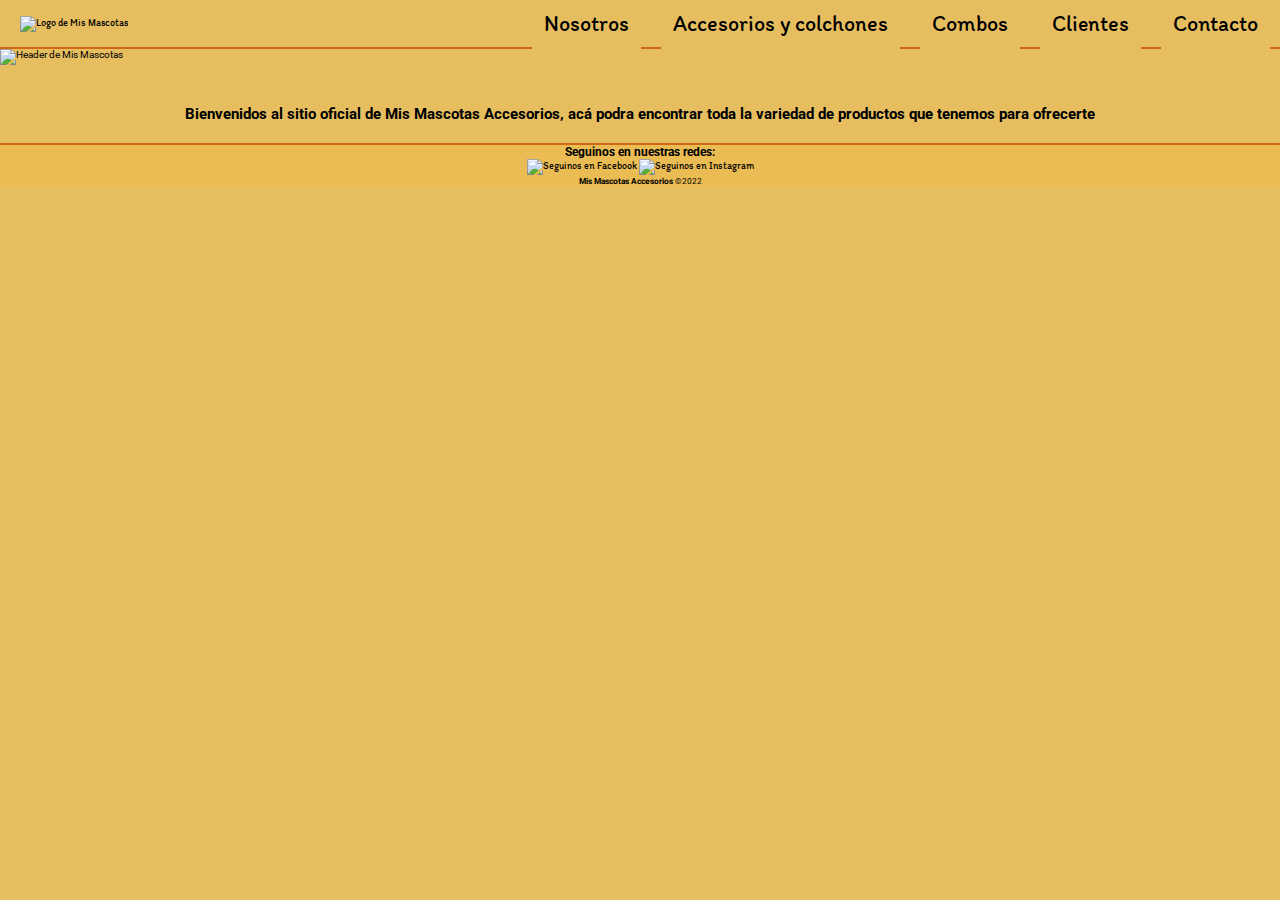
==== index.html @ 46f13e74 "headers nuevos" ====
<!DOCTYPE html>
<html lang="en">
<head>
    <meta charset="UTF-8">
    <meta http-equiv="X-UA-Compatible" content="IE=edge">
    <meta name="viewport" content="width=device-width, initial-scale=1.0">
    <link rel="stylesheet" href="css/style.css">
    <link rel="stylesheet" href="css/animate.css">
    <link rel="shortcut icon" href="img/Nav/favicon.png" type="image/x-icon">
    <title>Mis Mascotas Accesorios</title>
</head>
<body>
    <nav>
        <a href="index.html">
        <img class="logo" src="img/Nav/logo.png" alt="Logo de Mis Mascotas">
        </a>
        <div>
            <ul class="menu">
                <li class="menu-item">
                    <a class="menu-link" href="nosotros.html">Nosotros</a>                    
                </li>
                <li class="menu-item">
                    <a class="menu-link" href="./accesorios-colchones.html">Accesorios y colchones</a>
                <li class="menu-item">
                    <a class="menu-link" href="./combos.html">Combos</a>
                </li>
                <li class="menu-item">
                    <a class="menu-link" href="./clientes.html">Clientes</a>                              
                </li>
                <li class="menu-item">
                    <a class="menu-link" href="./contacto.html">Contacto</a> 
                </li>
            </ul>
        </div>
    </nav>
    <header class="flex">
        <img class="header" src="img/Header/header.png" alt="Header de Mis Mascotas" >
    </header>
    <main class="container">
        <section id="cards" class="cards">
            <h2 class="introduccion">Bienvenidos al sitio oficial de Mis Mascotas Accesorios, acá podra encontrar toda la variedad de productos que tenemos para ofrecerte</h1>
        </section>
    </main>
    <footer>
        <h3>Seguinos en nuestras redes:</h3>
            <div>
                <a href="https://www.facebook.com/mismascotascordoba" target="_blank">
                <img src="img/footer/facebook.png" alt="Seguinos en Facebook" height="30" width="30">
                </a>
                <a href="https://www.instagram.com/mismascotascba/" target="_blank">
                <img src="img/footer/instagram.png" alt="Seguinos en Instagram" height="30" width="30">
                 </a> 
            </div>
            <div>
                <small><b>Mis Mascotas Accesorios</b> &copy;2022</small>
            </div>           
    </footer>
    <script src="js/wow.min.js"></script>
    <script>
    new WOW().init();
    </script>
</body>
</html>
---- css/style.css ----
/* FONTS */
@import url('https://fonts.googleapis.com/css2?family=Itim&family=Roboto:ital@1&display=swap');

/* ESTILO */

*::after,
*::before,
*{
    margin: 0;
    padding: 0;
    box-sizing: border-box;
}

:root{
    /* Colors */
    --primary: rgb(0, 0, 0);
    --secondary:rgb(68, 4, 4);
    --alternative:rgb(208, 104, 20);
    --text-color: rgb(255, 255, 255);
    /* Spacings */
    --spacing-large: 6rem;
    --spacing-medium: 2.4rem;
    --spacing-small: 2rem;
    --spacing-xsmall: 1rem;
    /* Font-family */
    --font-titles:'Itim', cursive;
    --font-principal:'Roboto', sans-serif;
    /* Font-sizes */
    --text-large: 5.2em;
    --text-medium: 2.2em;
    --text-base: 1.6em;
    --text-xsmall:1.4em;
}

html{
    font-size: 62.5%;
}

body{
    font-family: var(--font-principal);
}

ul{
    list-style: none;
}

a{
    text-decoration: none;
    font-family: var(--font-titles);
    color: var(--text-primary);
}

nav{
    display: flex;
    justify-content: space-between;
    align-items: center;
    padding: var(--spacing-xsmall) 0;
    border-bottom: 2px solid var(--alternative);
    position: sticky;
    top: 0;
}

h1{
        font-size: var(--text-large);
}
img{
    width: 100%;
}
/* HELPERS */
.container{
    max-width: 1200px;
    margin: 0 auto;
    margin-top: var(--spacing-small);
}

/* NAVBAR */
.logo{
    max-width: 140px;
    padding-left: 20px;
}
nav{
    background-color: rgb(230, 190, 96);
}
.menu{
    display: flex;
    gap:var(--spacing-small);
    padding-right: 10px;
}
.menu-link{
    font-size:var(--text-medium);
    border: 2px solid rgb(230, 190, 96);
    padding: var(--spacing-xsmall);
    transition:all 0.5s;
}
.menu-link:hover{
    border-color: var(--primary);
    border-radius: 10px;
}

/* HEADER */
.header{
    max-width: 100%;
}

/* BODY */
body{
    background-color: hsla(42, 73%, 64%);
}
h1{
    text-align: center;
}

/* FOOTER */
footer{
    background-color: hsl(42, 78%, 62%);
    width: 100%;
    height: auto;
    display: flex;
    flex-direction: column;
    align-items: center;
    border-top: 2px solid var(--alternative);
    position: relative;
    bottom: 0;
    
}
footer a{
    text-decoration: none;
}
footer a img{
    height: 30px;
    width: 30px;
}

/* CARDS */
.cards{
    display: flex;
    justify-content: center;
    flex-wrap: wrap;
}

.introduccion{
    padding: var(--spacing-small);
}
.box{
    display: flex;
    flex-direction: column;
    align-items: center;
    justify-content: center;
    gap: var(--spacing-xsmall);
    flex: 1 1 clamp(300px,30%,400px);
}
.box-info{
    display: flex;
    flex-direction: column;
    padding: var(--spacing-small);
}
.box-title{
    font-family: var(--font-titles);
    font-size: var(--text-medium);
}
.box-text{
    margin-top: 1rem;
    font-family:var(--font-principal);
    color: var(--primary);
    font-size: var(--text-base);
}
.info{
    display: flex;
    align-items: center;
    padding:var(--spacing-large);
}
.info-img{
    flex: 1 1 30%;
    text-align: justify;
}
.info-box{
    flex: 1 1 70%;
}
.info-title{
    font-family: var(--font-titles);
    font-size: var(--text-medium);
    color: var(--primary);
    padding: var(--spacing-xsmall);

}
.info-text{
    font-family:var(--font-principal);
    color: var(--primary);
    font-size: var(--text-base);
    padding: var(--spacing-xsmall);
    text-align: justify;
}
/* GALLERY */
.gallery{
    display: grid;
    grid-template-columns: repeat(3,1fr);
    grid-template-rows: repeat(4,1fr);
    gap: 1rem;
    padding: var(--spacing-small);
    justify-content: center;
}
.item-a {
    grid-row: 1/4;
}   
.item-b {
    grid-row: 4/6;
}  
.item-c{
    grid-row: 2/4;
}   
.item-d{
    grid-row: 1/2;
}
.item-e{
    grid-row: 1/3;
}
.item-f{
    grid-row:4/5;
}
.item-g{
    grid-row:3/4;
}
.item-h{
    grid-row:5/6;
}
.item-i{
    grid-row:4/6;
}
.gallery-2{
    display: grid;
    grid-template-columns: repeat(2,1fr);
    grid-template-rows: repeat(3,1fr);
    gap: 1rem;
    margin: var(--spacing-small);
}
.combo-1{
    grid-column: 1/2;
}
.combo-2{
    grid-column: 2/3;
}
.combo-3{
    grid-row: 2/2;
}
.combo-4{
    grid-row: 2/3;
}
.combo-5{
    grid-row: 4/3;
}
.combo-6{
    grid-row: 3/3;
}

/* PRODUCTOS */
.order{
    display: grid;
    grid-template-columns: repeat(4,1fr);
    grid-template-rows: repeat(3,1fr);
    gap: 1rem;
    margin: var(--spacing-xsmall);
}
.box1:nth-of-type(1){
    grid-column: span 2;
    text-align: center;
}
.box2:nth-of-type(2){
    grid-column: span 2;
    text-align: center;
}
.box3:nth-of-type(3){
    grid-column: span 2;
    text-align: center;
}
.box4:nth-of-type(4){
    grid-column: span 2;
    text-align: center;
}
.box5:nth-of-type(5){
    grid-column: span 2;
    text-align: center;
}
.box6:nth-of-type(6){
    grid-column: span 2;
    text-align: center;
}


/* IMAGENES */
.foto-nosotros{
    height: auto;
    padding: 3px;
    width:400px;
}
.clientes-1{
    width: 100%;
    height: 100%;
    border-radius: 10px;
}
.clientes-2{
    width: 100%;
    height: 100%;
    border-radius: 10px;
}
.clientes-3{
    width: 100%;
    height: 100%;
    border-radius: 10px;
}
.clientes-4{
    width: 100%;
    height: 100%;
    border-radius: 10px;
}
.clientes-5{
    width: 100%;
    height: 100%;
    border-radius: 10px;
}
.clientes-6{
    width: 100%;
    height: 100%;
    border-radius: 10px;
}
.clientes-7{
    width: 100%;
    height: 100%;
    border-radius: 10px;
}
.clientes-8{
    width: 100%;
    height: 100%;
    border-radius: 10px;
}
.clientes-9{
    width: 100%;
    height: 100%;
    border-radius: 10px;
}

/* ANIMACIONES */
.scale:hover{
    transform: scale(110%);
    cursor: pointer;
}

@keyframes galeriaAuto{
    
}

button{
    width: 100px;
    height: 25px;
    background:linear-gradient(to top, var(--secondary), var(--alternative)) ;
    display: flex;
    justify-content: center;
    align-items: center;
    color: #fff;
    border: none;
    border-radius: 4px;
}
button:hover{
    background: linear-gradient(to top, var(--alternative), var(--secondary));
    cursor: pointer;
}

/* RESPONSIVE */

@media screen and (max-width:890px){
    .menu-link{
        font-size:var(--text-base);
        border: 2px solid rgb(230, 190, 96);
        padding: var(--spacing-xsmall);
        transition:all 0.5s;
    }
    .menu-link:hover{
        border-color: var(--primary);
        border-radius: 10px;
    }
}

@media screen and (max-width:743px){
    .menu-link{
        font-size:var(--text-xsmall);
        border: 2px solid rgb(230, 190, 96);
        padding: var(--spacing-xsmall);
        transition:all 0.5s;
    }
    .menu-link:hover{
        border-color: var(--primary);
        border-radius: 10px;
    }
    .foto-nosotros{
            height: auto;
            padding: 3px;
            width:300px;
    }
    
}

@media screen and (max-width:693px){
    .menu-link{
        font-size:1.2em;
        border: 2px solid rgb(230, 190, 96);
        padding: var(--spacing-xsmall);
        transition:all 0.5s;
    }
    .menu-link:hover{
        border-color: var(--primary);
        border-radius: 10px;
    }
    .logo{
        max-width: 120px;
        padding-left: 15px;
    }

}

@media screen and (max-width:625px){
    nav{
        display: flex;
        flex-direction: column;
    }
    .logo{
        display: flex;
        flex-direction: column;
        max-width: 120px;
        padding-left: 15px;
    }
    .menu-link{
        font-size:1em;
        border: 0px solid rgb(230, 190, 96);
        padding: var(--spacing-xsmall);
        transition:all 0.5s;
    }
    .menu-link:hover{
        border-color: var(--primary);
        border-radius: 10px;
    }
    .foto-nosotros{
        height: auto;
        padding: 3px;
        width:200px;
    }
    .info-title{
        font-family: var(--font-titles);
        font-size: var(--text-medium);
        color: var(--primary);
        padding: var(--spacing-xsmall);
    
    }
    .info-text{
        font-family:var(--font-principal);
        color: var(--primary);
        font-size: var(--text-xsmall);
        padding: var(--spacing-xsmall);
        text-align: justify;
    }
}
@media screen and (max-width:550px){
    .info{
        display: flex;
        align-items: center;
        flex-direction: column;
        padding:var(--spacing-large);
    }
    .foto-nosotros{
        height: auto;
        padding: 3px;
        width:200px;
    }
    .info-title{
        font-family: var(--font-titles);
        font-size: var(--text-medium);
        color: var(--primary);
        padding: var(--spacing-xsmall);
    
    }
    .info-text{
        font-family:var(--font-principal);
        color: var(--primary);
        font-size: var(--text-xsmall);
        padding: var(--spacing-xsmall);
        text-align: justify;
    }
}
@media screen and (max-width:436px){
    .logo{
        display: flex;
        flex-direction: column;
        max-width: 100px;
        padding-left: 10px;
    }
    .menu-link{
        font-size:0.9em;
        border: 0px solid rgb(230, 190, 96);
        padding: var(--spacing-xsmall);
        transition:all 0.5s;
    }
    .menu-link:hover{
        border-color: var(--primary);
        border-radius: 10px;
    }
}
@media screen and (max-width:320px){
    .menu-link{
        font-size:0.9em;
        border: 0px solid rgb(230, 190, 96);
        padding: 0.5em;
        transition:all 0.5s;
    }
    .menu-link:hover{
        border-color: var(--primary);
        border-radius: 10px;
    }
    p{
        font-size: var(--text-xsmall);
    }
}
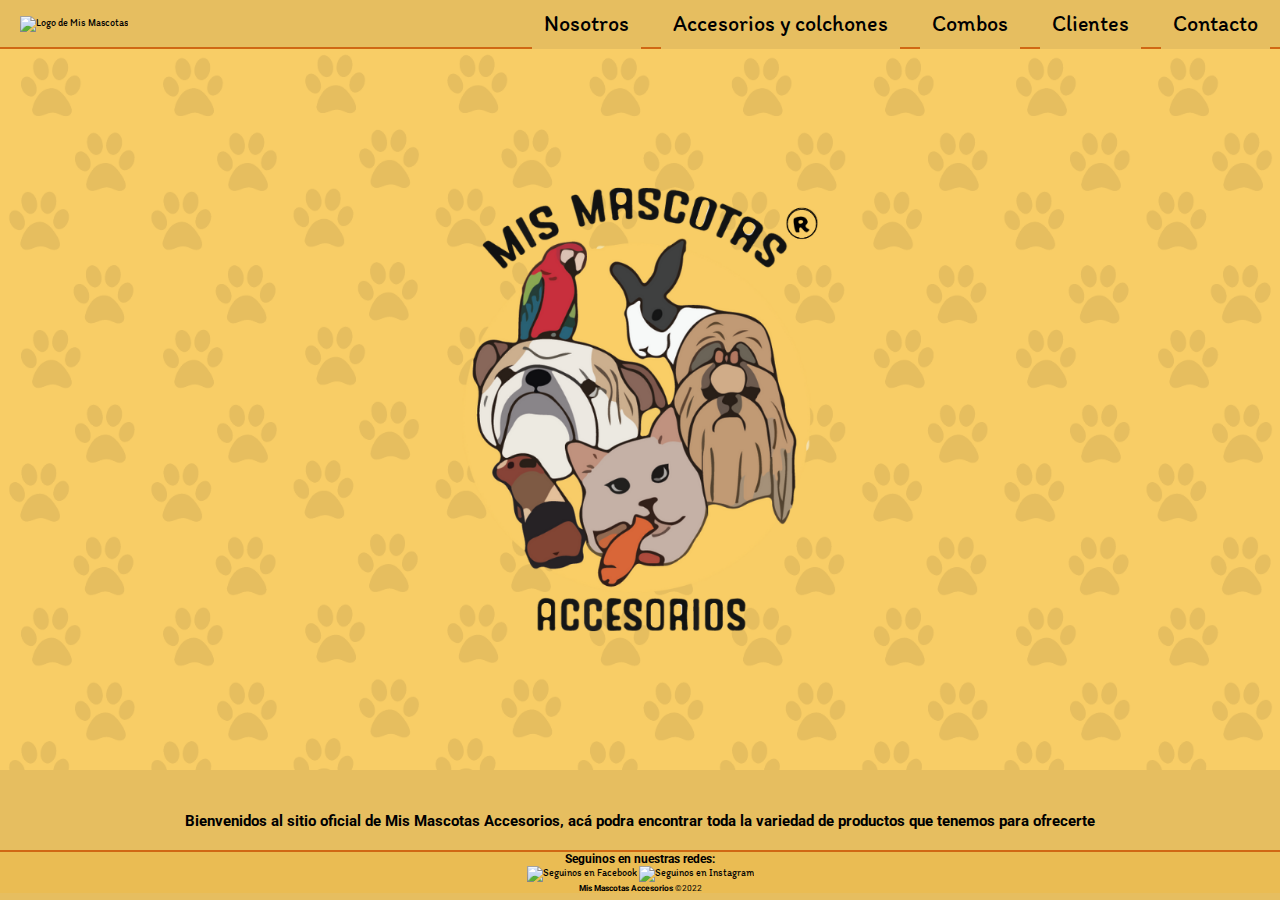
==== commit 13968487: "arreglo imagenes" ====
--- a/index.html
+++ b/index.html
@@ -12,12 +12,12 @@
 <body>
     <nav>
         <a href="index.html">
-        <img class="logo" src="img/Nav/logo.png" alt="Logo de Mis Mascotas">
+        <img class="logo" src="./img/Nav/logo.png" alt="Logo de Mis Mascotas">
         </a>
         <div>
             <ul class="menu">
                 <li class="menu-item">
-                    <a class="menu-link" href="nosotros.html">Nosotros</a>                    
+                    <a class="menu-link" href="./nosotros.html">Nosotros</a>                    
                 </li>
                 <li class="menu-item">
                     <a class="menu-link" href="./accesorios-colchones.html">Accesorios y colchones</a>
@@ -34,7 +34,7 @@
         </div>
     </nav>
     <header class="flex">
-        <img class="header" src="img/Header/header.png" alt="Header de Mis Mascotas" >
+        <img class="header" src="./Img/Header/header.png" alt="Header de Mis Mascotas" >
     </header>
     <main class="container">
         <section id="cards" class="cards">
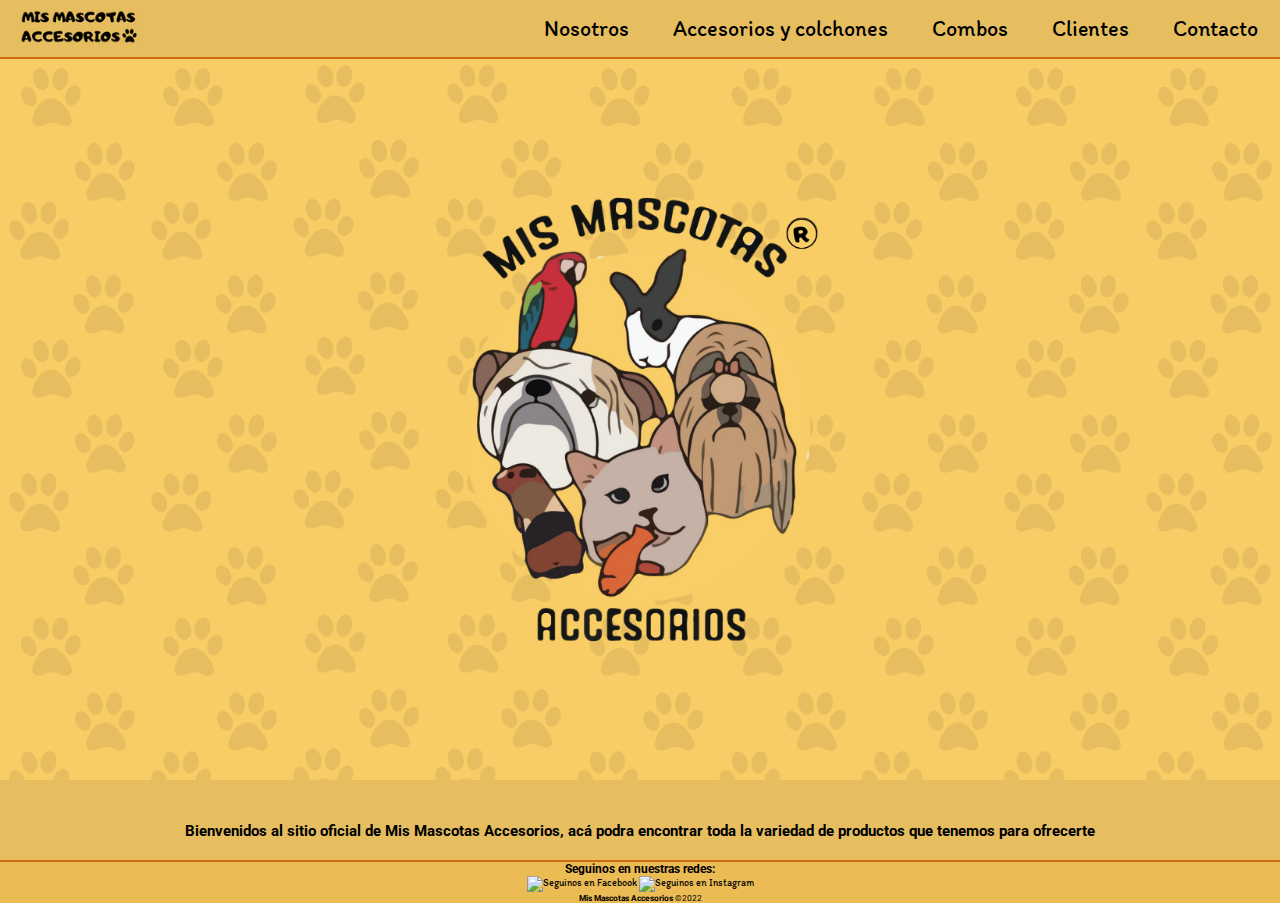
==== commit ab9e9c0b: "arreglo imagenes" ====
--- a/index.html
+++ b/index.html
@@ -6,18 +6,18 @@
     <meta name="viewport" content="width=device-width, initial-scale=1.0">
     <link rel="stylesheet" href="css/style.css">
     <link rel="stylesheet" href="css/animate.css">
-    <link rel="shortcut icon" href="img/Nav/favicon.png" type="image/x-icon">
+    <link rel="shortcut icon" href="Img/Nav/favicon.png" type="image/x-icon">
     <title>Mis Mascotas Accesorios</title>
 </head>
 <body>
     <nav>
         <a href="index.html">
-        <img class="logo" src="./img/Nav/logo.png" alt="Logo de Mis Mascotas">
+        <Img class="logo" src="Img/Nav/logo.png" alt="Logo de Mis Mascotas">
         </a>
         <div>
             <ul class="menu">
                 <li class="menu-item">
-                    <a class="menu-link" href="./nosotros.html">Nosotros</a>                    
+                    <a class="menu-link" href="nosotros.html">Nosotros</a>                    
                 </li>
                 <li class="menu-item">
                     <a class="menu-link" href="./accesorios-colchones.html">Accesorios y colchones</a>
@@ -34,7 +34,7 @@
         </div>
     </nav>
     <header class="flex">
-        <img class="header" src="./Img/Header/header.png" alt="Header de Mis Mascotas" >
+        <Img class="header" src="Img/Header/header.png" alt="Header de Mis Mascotas" >
     </header>
     <main class="container">
         <section id="cards" class="cards">
@@ -45,10 +45,10 @@
         <h3>Seguinos en nuestras redes:</h3>
             <div>
                 <a href="https://www.facebook.com/mismascotascordoba" target="_blank">
-                <img src="img/footer/facebook.png" alt="Seguinos en Facebook" height="30" width="30">
+                <Img src="Img/footer/facebook.png" alt="Seguinos en Facebook" height="30" width="30">
                 </a>
                 <a href="https://www.instagram.com/mismascotascba/" target="_blank">
-                <img src="img/footer/instagram.png" alt="Seguinos en Instagram" height="30" width="30">
+                <Img src="Img/footer/instagram.png" alt="Seguinos en Instagram" height="30" width="30">
                  </a> 
             </div>
             <div>
--- a/css/style.css
+++ b/css/style.css
@@ -58,12 +58,13 @@
     border-bottom: 2px solid var(--alternative);
     position: sticky;
     top: 0;
+    z-index: 1;
 }
 
 h1{
         font-size: var(--text-large);
 }
-img{
+Img{
     width: 100%;
 }
 /* HELPERS */
@@ -126,7 +127,7 @@
 footer a{
     text-decoration: none;
 }
-footer a img{
+footer a Img{
     height: 30px;
     width: 30px;
 }
@@ -169,7 +170,7 @@
     align-items: center;
     padding:var(--spacing-large);
 }
-.info-img{
+.info-Img{
     flex: 1 1 30%;
     text-align: justify;
 }
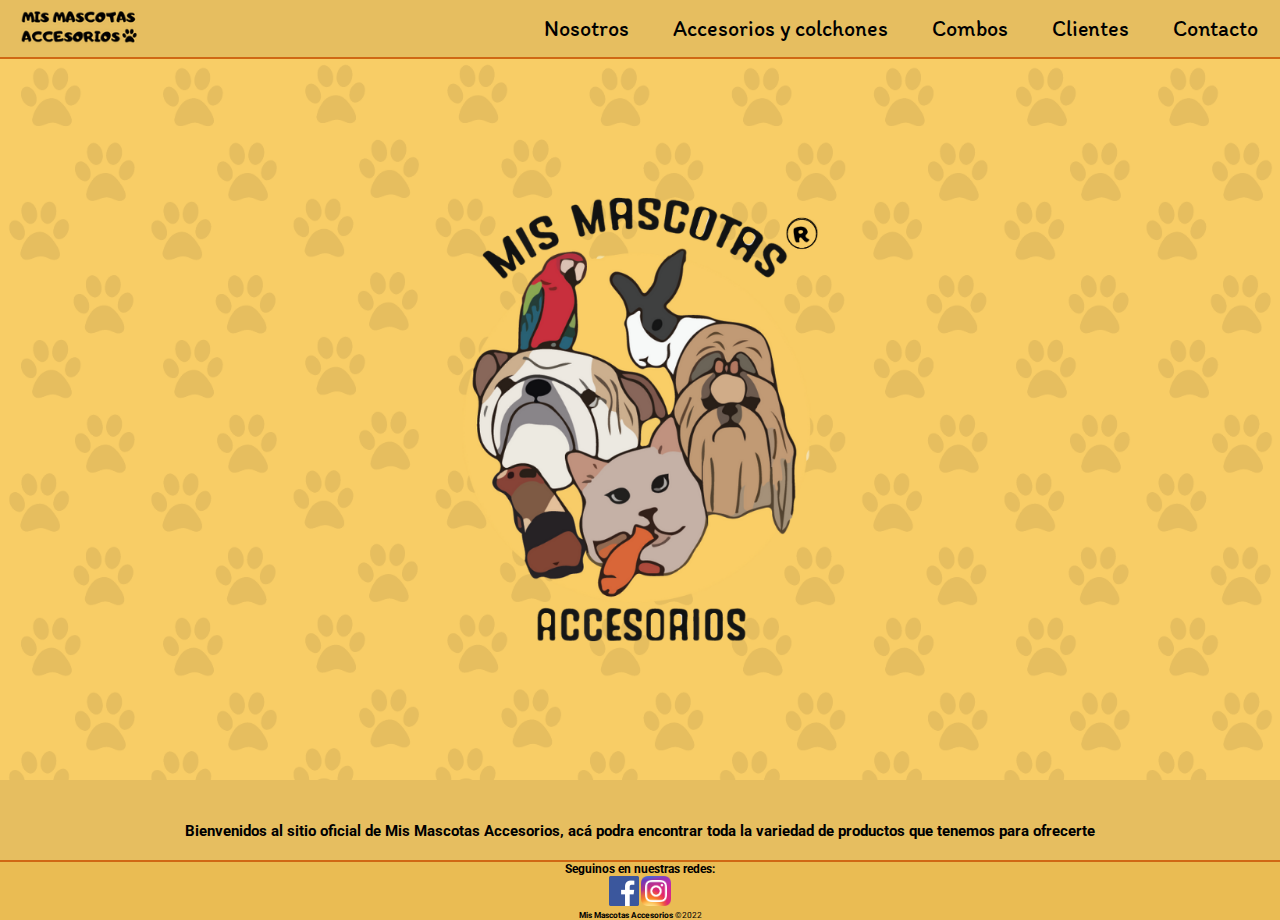
==== commit 9eba926a: "arreglo final de errores" ====
--- a/index.html
+++ b/index.html
@@ -41,20 +41,20 @@
             <h2 class="introduccion">Bienvenidos al sitio oficial de Mis Mascotas Accesorios, acá podra encontrar toda la variedad de productos que tenemos para ofrecerte</h1>
         </section>
     </main>
-    <footer>
+    <Footer>
         <h3>Seguinos en nuestras redes:</h3>
             <div>
                 <a href="https://www.facebook.com/mismascotascordoba" target="_blank">
-                <Img src="Img/footer/facebook.png" alt="Seguinos en Facebook" height="30" width="30">
+                <Img src="Img/Footer/facebook.png" alt="Seguinos en Facebook" height="30" width="30">
                 </a>
                 <a href="https://www.instagram.com/mismascotascba/" target="_blank">
-                <Img src="Img/footer/instagram.png" alt="Seguinos en Instagram" height="30" width="30">
+                <Img src="Img/Footer/instagram.png" alt="Seguinos en Instagram" height="30" width="30">
                  </a> 
             </div>
             <div>
                 <small><b>Mis Mascotas Accesorios</b> &copy;2022</small>
             </div>           
-    </footer>
+    </Footer>
     <script src="js/wow.min.js"></script>
     <script>
     new WOW().init();
--- a/css/style.css
+++ b/css/style.css
@@ -58,7 +58,6 @@
     border-bottom: 2px solid var(--alternative);
     position: sticky;
     top: 0;
-    z-index: 1;
 }
 
 h1{
@@ -111,8 +110,8 @@
     text-align: center;
 }
 
-/* FOOTER */
-footer{
+/* Footer */
+Footer{
     background-color: hsl(42, 78%, 62%);
     width: 100%;
     height: auto;
@@ -124,10 +123,10 @@
     bottom: 0;
     
 }
-footer a{
+Footer a{
     text-decoration: none;
 }
-footer a Img{
+Footer a Img{
     height: 30px;
     width: 30px;
 }
